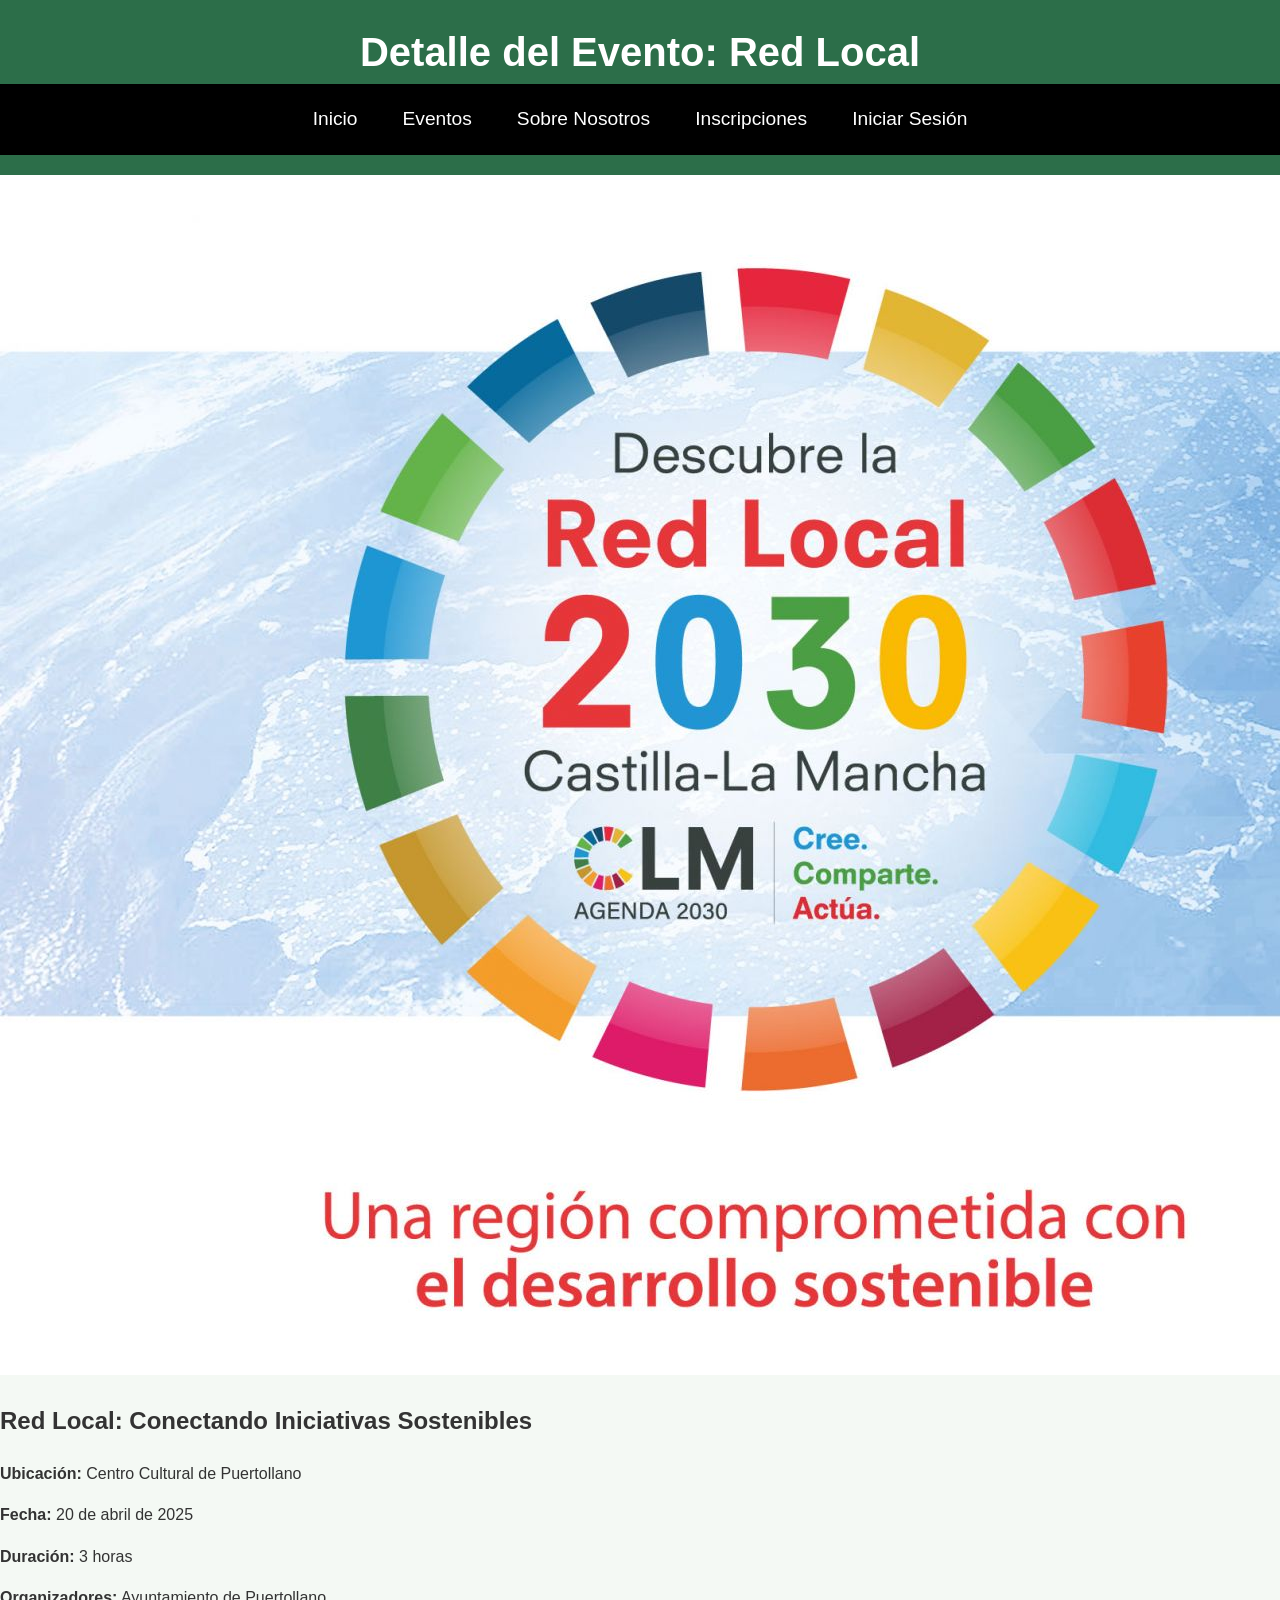
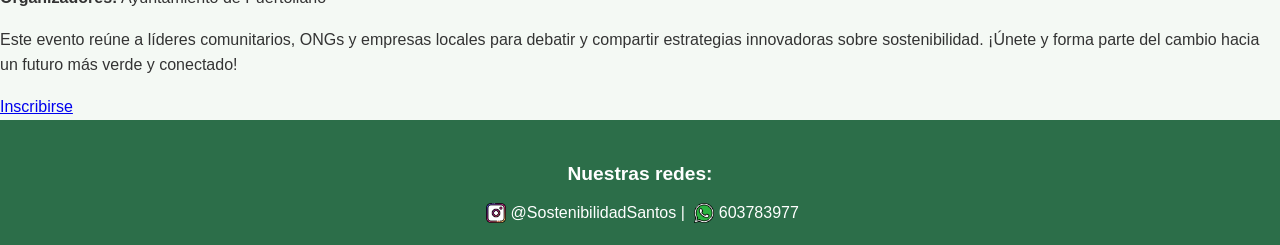
==== LenguajeMarcas/html/detalle-redlocal.html @ 5e29e737 "Final Lenguaje de Marcas" ====
<!DOCTYPE html>
<html lang="es">
<head>
    <meta charset="UTF-8">
    <meta name="viewport" content="width=device-width, initial-scale=1.0">
    <title>Detalle Red Local | Portal de Eventos Sostenibles</title>
    <link rel="stylesheet" href="../css/style.css"> <!-- Estilos globales -->
    <link rel="stylesheet" href="../css/detalle-redlocal.css"> <!-- Estilos específicos -->
    <link rel="icon" href="../img/ODS.png"> <!-- Ícono del portal -->
</head>
<body>
    <!-- Cabecera -->
    <header>
        <h1>Detalle del Evento: Red Local</h1>
        <nav>
            <a href="../index.html">Inicio</a>
            <div class="menu-desplegable">
                <a href="eventos.html">Eventos</a>
                <div class="submenu">
                    <a href="actividades.html">Actividades</a>
                    <a href="talleres.html">Talleres</a>
                    <a href="conferencias.html">Conferencias</a>
                </div>
            </div>
            <a href="sobrenosotros.html">Sobre Nosotros</a>
            <a href="inscripciones.html">Inscripciones</a>
            <a href="login.html">Iniciar Sesión</a>
        </nav>
    </header>

    <!-- Contenido Principal -->
    <main class="main-detalle">
        <section class="detalle-evento">
            <img src="../img/RedLocal.jpg" alt="Imagen del evento Red Local" class="evento-imagen">
            <h2>Red Local: Conectando Iniciativas Sostenibles</h2>
            <p><strong>Ubicación:</strong> Centro Cultural de Puertollano</p>
            <p><strong>Fecha:</strong> 20 de abril de 2025</p>
            <p><strong>Duración:</strong> 3 horas</p>
            <p><strong>Organizadores:</strong> Ayuntamiento de Puertollano</p>
            <p>
                Este evento reúne a líderes comunitarios, ONGs y empresas locales para debatir
                y compartir estrategias innovadoras sobre sostenibilidad. ¡Únete y forma parte
                del cambio hacia un futuro más verde y conectado!
            </p>
            <a href="inscripciones.html" class="cta-button">Inscribirse</a>
        </section>
    </main>

    <!-- Pie de Página -->
    <footer>
        <h3>Nuestras redes:</h3>
        <img src="../img/LogoInstagram.jpeg" alt="Logo de Instagram" style="width:20px; height:20px;"> @SostenibilidadSantos |
        <img src="../img/LogoWhatsAap.png" alt="Logo de WhatsApp" style="width:20px; height:20px;"> 603783977
    </footer>
</body>
</html>
---- LenguajeMarcas/css/style.css ----
/* General */
body {
    font-family: 'Roboto', Arial, sans-serif;
    margin: 0;
    padding: 0;
    line-height: 1.6;
    background-color: #f4f9f4; /* Fondo claro y fresco */
    color: #333; /* Texto oscuro para contraste */
}

/* Cabecera */
header {
    background-color: #2c6e49; /* Verde oscuro sostenible */
    color: white;
    padding: 20px 0;
    text-align: center;
}

header h1 {
    font-size: 2.5em;
    margin: 0;
}

/* Menú de navegación */
nav {
    background-color: #000; /* Fondo negro */
    display: flex;
    align-items: center;
    justify-content: center;
    gap: 15px;
    padding: 10px 0;
    position: relative;
}

nav a {
    text-decoration: none;
    color: white;
    font-size: 1.2em;
    padding: 10px 15px;
    border-radius: 5px;
    transition: background-color 0.3s ease, color 0.3s ease;
}

nav a:hover, nav a.actual-position {
    background-color: #2c6e49; /* Fondo verde al interactuar */
    color: white;
}

/* Menú desplegable */
.menu-desplegable {
    position: relative; /* Necesario para que el submenu se posicione dentro */
}







.menu-desplegable .submenu {
    display: none;
    max-height: 0; /* Oculto al inicio */
    overflow: hidden; /* Ocultar contenido desbordado */
    position: absolute;
    top: 100%;
    left: 0;
    background-color: #2c6e49;
    border-radius: 5px;
    box-shadow: 0 4px 6px rgba(0, 0, 0, 0.1);
    z-index: 1000;
    transition: max-height 0.3s ease; /* Transición para mostrar */
}

.menu-desplegable:hover .submenu {
    display: block;
    max-height: 200px; /* Cambia según el tamaño del submenú */
}





.submenu a {
    display: block;
    padding: 10px 20px;
    color: white;
    text-decoration: none;
    transition: background-color 0.3s ease;
}

.submenu a:hover {
    background-color: #f0a500; /* Fondo amarillo cálido al interactuar */
}




/* Sección de bienvenida */
.bienvenida {
    text-align: center;
    padding: 50px 20px;
    background: linear-gradient(135deg, #2c6e49, #6cbf84); /* Degradado verde */
    color: white;
}

.bienvenida h2 {
    font-size: 2em;
    margin-bottom: 20px;
}

.bienvenida p {
    font-size: 1.2em;
    margin-bottom: 30px;
}

.bienvenida a.boton-destacado {
    display: inline-block;
    padding: 10px 20px;
    background-color: #0b720d;
    border: 2px solid black;
    color: white;
    text-decoration: none;
    font-size: 1.2em;
    border-radius: 5px;
    transition: background-color 0.3s ease, transform 0.3s ease;
}

.bienvenida a.boton-destacado:hover {
    background-color: #0cc40fc5;
    border: 2px solid black;
    color: rgb(3, 0, 0);
    transform: scale(1.05);
}

/* Carrusel */
.carrusel {
    padding: 40px 20px;
    text-align: center;
    background-color: #ffffff; /* Blanco para contraste */
}

.carrusel h2 {
    font-size: 2em;
    color: #2c6e49; /* Verde oscuro */
    margin-bottom: 30px;
}

.carrusel-container {
    display: grid;
    grid-template-columns: repeat(3, 1fr); /* Siempre 3 columnas */
    gap: 20px; /* Espacio entre las tarjetas */
    margin: 20px 0;
}

/* Tarjetas */
.tarjeta {
    background-color: #e8f5e9; /* Verde claro */
    border: 2px solid black; /* Borde negro para resaltar */
    border-radius: 5px;
    box-shadow: 0 4px 6px rgba(0, 0, 0, 0.1); /* Sombra sutil */
    overflow: hidden;
    transition: transform 0.3s ease, box-shadow 0.3s ease;
}

.tarjeta:hover {
    transform: translateY(-5px);
    box-shadow: 0 8px 12px rgba(0, 0, 0, 0.2); /* Efecto de hover */
}

/* Imagen dentro de la tarjeta */
.tarjeta img {
    width: 100%; /* La imagen ocupa todo el ancho */
    height:30%; /* Mantiene las proporciones */
    display: block;
}

/* Contenido de la tarjeta */
.tarjeta h3 {
    color: #2c6e49; /* Verde oscuro */
    font-size: 1.5em;
    margin-bottom: 15px;
}

.tarjeta p {
    font-size: 1em;
    margin: 10px 15px 15px;
    color: #555;
}

/* Botón dentro de la tarjeta */
.tarjeta button {
    background-color: #45741e; /* Amarillo cálido */
    color: white;
    border: none;
    padding: 10px 15px;
    border-radius: 5px;
    cursor: pointer;
    margin-bottom: 15px;
    transition: background-color 0.3s ease;
}

.tarjeta button a {
    color: white;
    text-decoration: none;
    font-weight: bold;
    transition: color 0.3s ease;
}

.tarjeta button:hover {
    background-color: #d48806; /* Amarillo más oscuro */
}

/* Footer */
footer {
    background-color: #2c6e49; /* Verde oscuro */
    color: white;
    text-align: center;
    padding: 20px 0;
}

footer h3 {
    font-size: 1.2em;
    margin-bottom: 10px;
}

footer a {
    color: #f0a500; /* Amarillo cálido */
    text-decoration: none;
    transition: color 0.3s ease;
}

footer a:hover {
    color: #d48806; /* Amarillo más oscuro */
}

footer img {
    width: 20px;
    height: 20px;
    vertical-align: middle;
    margin-left: 5px;
}

/* Cambiando el tamaño de las tarjetas para los diferentes dispositivos*/
@media (max-width: 768px) {
    .carrusel-container {
        grid-template-columns: repeat(2, 1fr); /* Cambiar a 2 columnas */
    }
}

@media (max-width: 480px) {
    .carrusel-container {
        grid-template-columns: 1fr; /* Cambiar a 1 columna */
    }
}
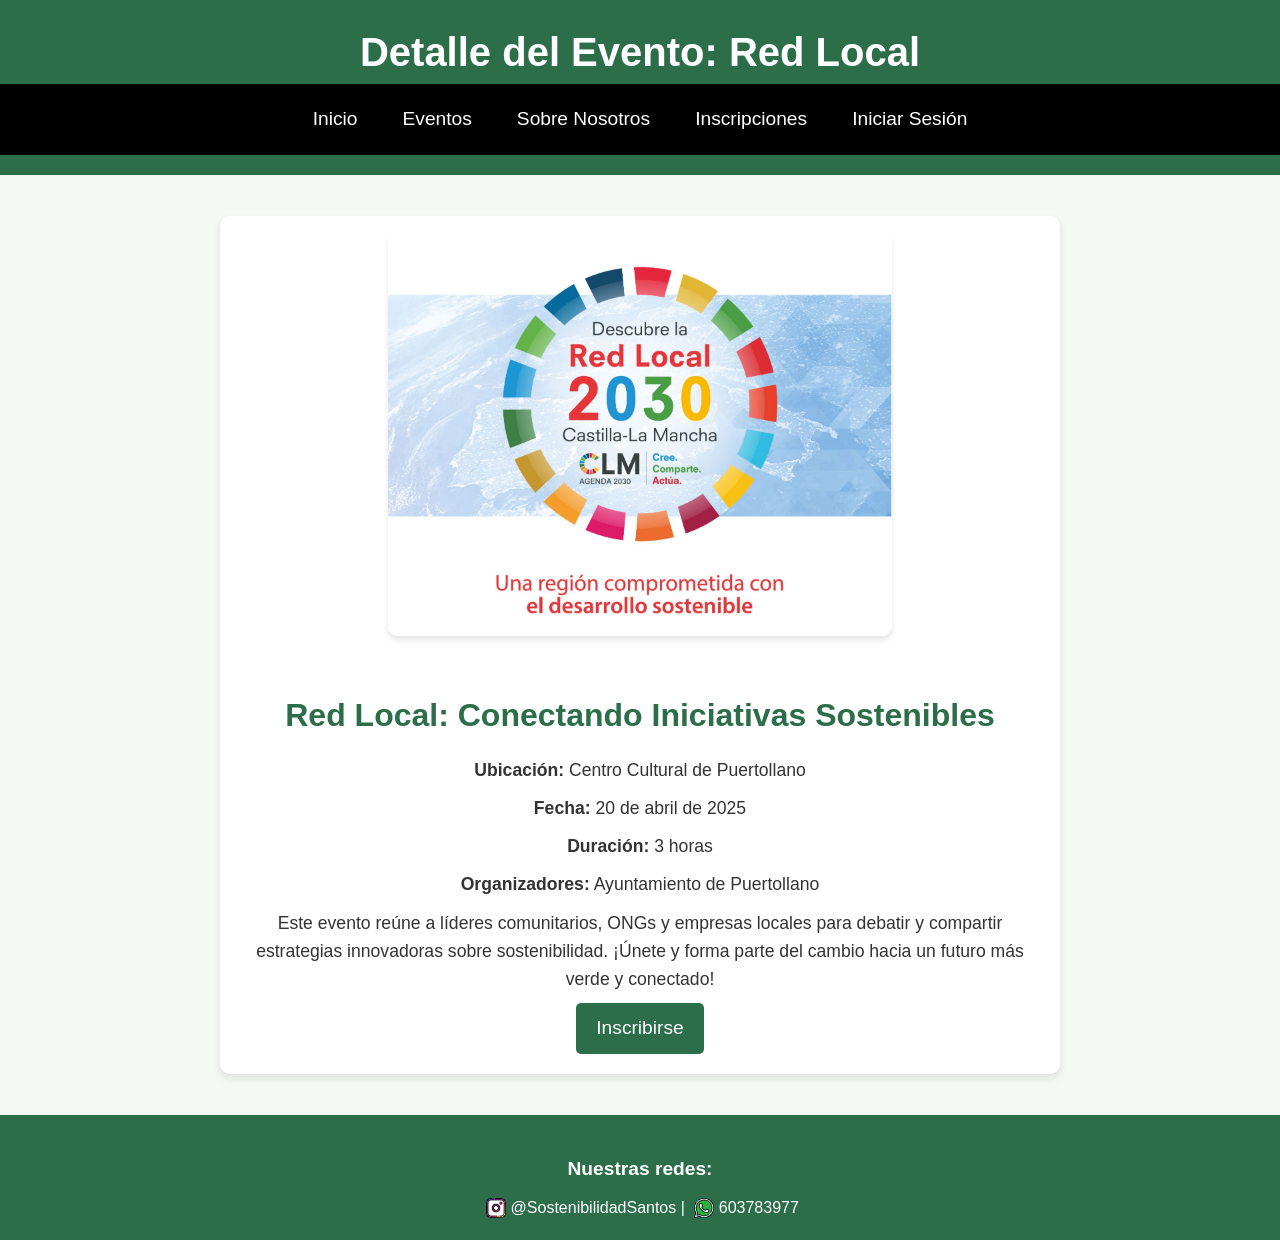
==== commit af749880: "Resolviendo Problema Leer mas HTML Resolviendo problemas-conflictos a la hora de mergear" ====
--- a/LenguajeMarcas/html/detalle-redlocal.html
+++ b/LenguajeMarcas/html/detalle-redlocal.html
@@ -5,7 +5,7 @@
     <meta name="viewport" content="width=device-width, initial-scale=1.0">
     <title>Detalle Red Local | Portal de Eventos Sostenibles</title>
     <link rel="stylesheet" href="../css/style.css"> <!-- Estilos globales -->
-    <link rel="stylesheet" href="../css/detalle-redlocal.css"> <!-- Estilos específicos -->
+    <link rel="stylesheet" href="../css/detalles.css"> <!-- Estilos específicos -->
     <link rel="icon" href="../img/ODS.png"> <!-- Ícono del portal -->
 </head>
 <body>
--- a/LenguajeMarcas/css/detalles.css
+++ b/LenguajeMarcas/css/detalles.css
@@ -0,0 +1,92 @@
+/* Estilo General */
+body {
+    font-family: 'Roboto', Arial, sans-serif;
+    margin: 0;
+    padding: 0;
+    background-color: #f4f9f4; /* Fondo claro */
+    color: #333; /* Texto oscuro */
+}
+
+/* Contenedor Principal */
+.main-detalle {
+    display: flex;
+    justify-content: center;
+    align-items: center;
+    padding: 20px;
+    min-height: 100vh; /* Asegura que ocupe toda la altura de la ventana */
+}
+
+/* Sección de Detalle del Evento */
+.detalle-evento {
+    background-color: #fff; /* Fondo blanco */
+    padding: 20px;
+    border-radius: 10px;
+    box-shadow: 0 4px 8px rgba(0, 0, 0, 0.1); /* Sombra suave */
+    max-width: 800px;
+    width: 100%;
+    text-align: center;
+}
+
+.detalle-evento h2 {
+    font-size: 2em;
+    color: #2c6e49; /* Verde oscuro */
+    margin-bottom: 15px;
+}
+
+.detalle-evento p {
+    margin: 10px 0;
+    font-size: 1.1em;
+}
+
+/* Imagen del Evento */
+.detalle-evento .evento-imagen {
+    max-width: 100%; /* Nunca más ancha que su contenedor */
+    width: auto; /* Ajusta el ancho según sea necesario */
+    max-height: 400px; /* Establece una altura máxima para evitar que se alargue */
+    height: auto; /* Mantiene la proporción de la imagen */
+    margin: 0 auto 20px auto; /* Centra la imagen */
+    border-radius: 10px; /* Bordes redondeados */
+    box-shadow: 0 4px 6px rgba(0, 0, 0, 0.1); /* Sombra suave */
+}
+
+/* Botón de Inscripción */
+.cta-button {
+    display: inline-block;
+    padding: 10px 20px;
+    font-size: 1.2em;
+    background-color: #2c6e49; /* Verde */
+    color: white;
+    text-decoration: none;
+    border-radius: 5px;
+    transition: background 0.3s ease, transform 0.3s ease;
+}
+
+.cta-button:hover {
+    background-color: #6cbf84; /* Verde claro */
+    transform: scale(1.05); /* Efecto de zoom */
+}
+
+.cta-button:active {
+    transform: scale(1);
+}
+
+/* Responsividad */
+@media (max-width: 768px) {
+    .detalle-evento {
+        padding: 15px;
+        width: 90%;
+    }
+
+    .detalle-evento h2 {
+        font-size: 1.8em;
+    }
+
+    .detalle-evento p {
+        font-size: 1em;
+    }
+
+    .detalle-evento .evento-imagen {
+        max-height: 300px; /* Reduce la altura máxima en pantallas pequeñas */
+    }
+}
+
